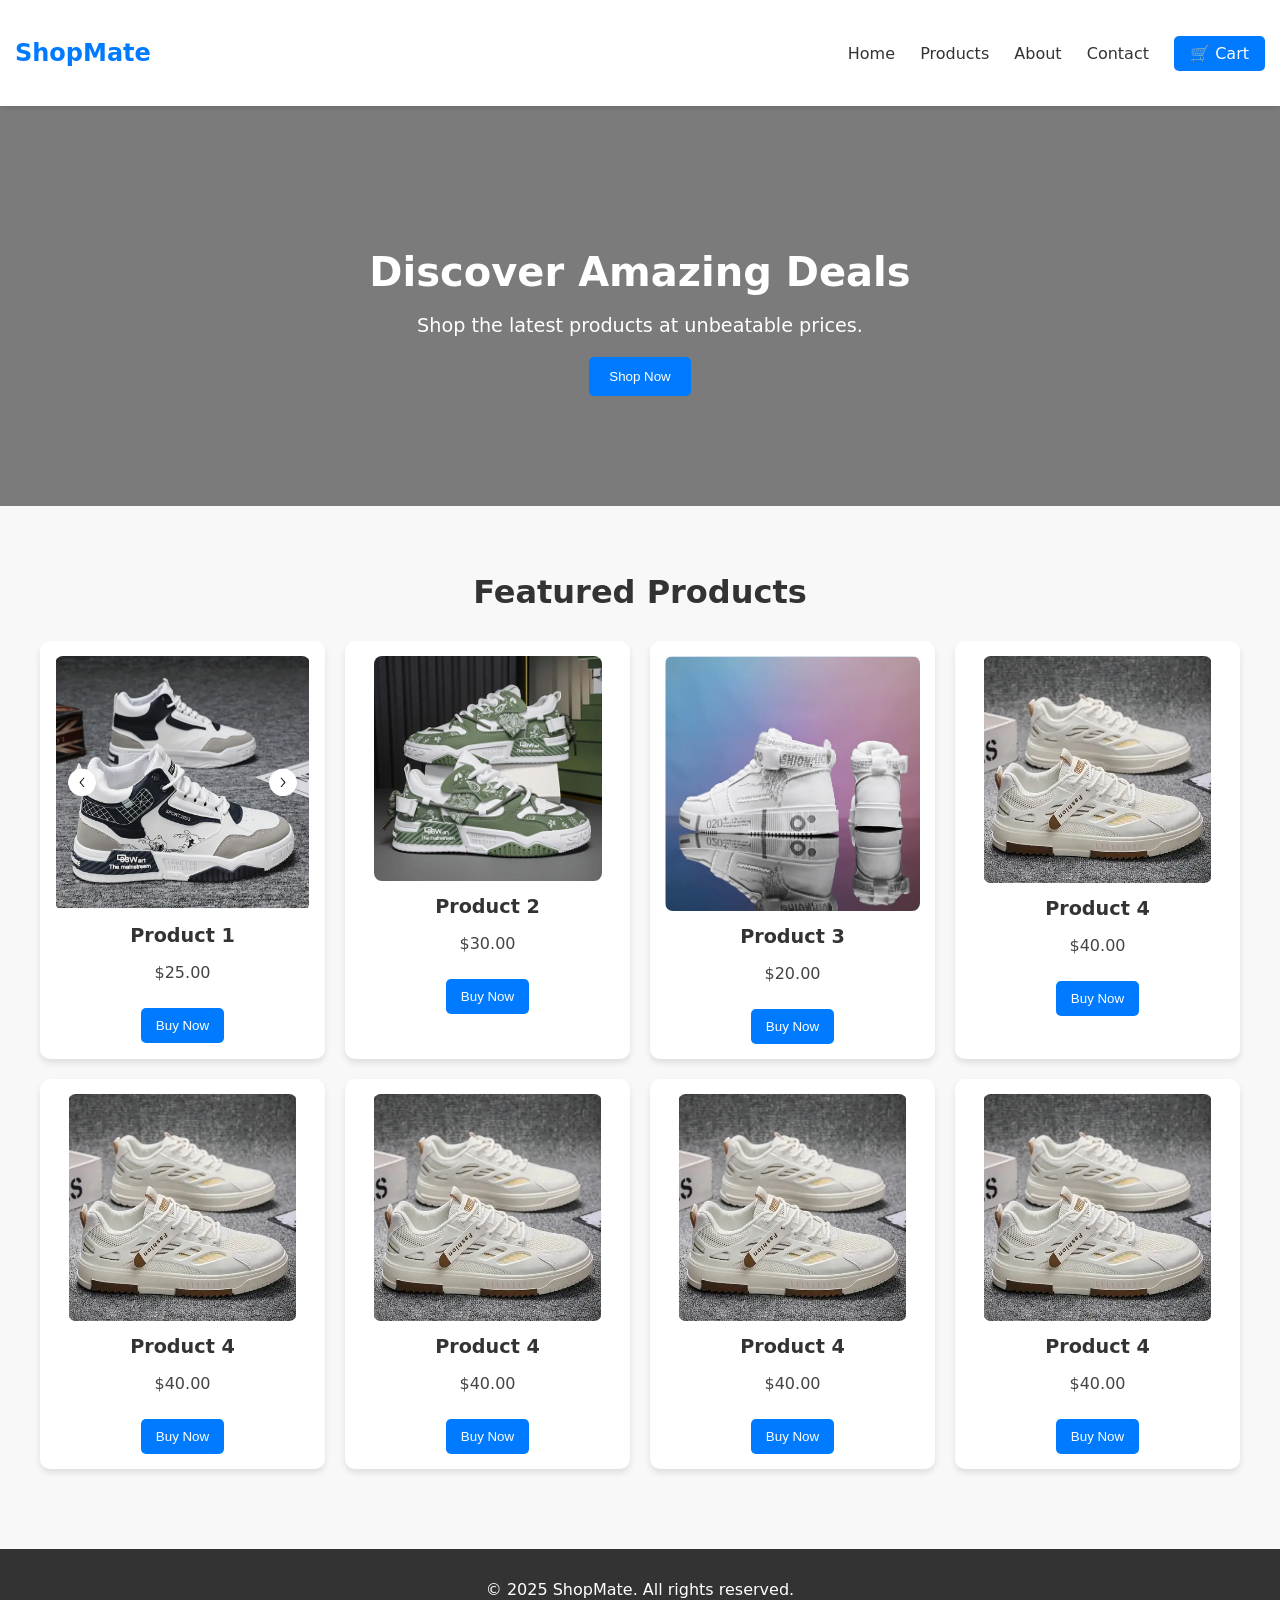
==== index.html @ 172feb5c "Rename home-page.html to index.html for GitHub Pages" ====
<!doctype html>
<html lang="en">
  <head>
    <meta charset="UTF-8" />
    <meta name="viewport" content="width=device-width, initial-scale=1.0" />
    <title>E-Commerce Landing Page</title>
    <link rel="stylesheet" href="style.css" />
  </head>

  <body>
    <!-- Header / Navigation -->
    <header class="header">
      <div class="logo">
        <p>ShopMate</p>
      </div>
      <nav class="nav">
        <a href="#">Home</a>
        <a href="#">Products</a>
        <a class="About" href="#">About</a>
        <a class="Contact" href="https/:mocovweb.com">Contact</a>
        <a href="#" class="cart">🛒 Cart</a>
      </nav>
    </header>

    <!-- Hero Section -->
    <section class="hero">
      <div class="hero-content">
        <h1>Discover Amazing Deals</h1>
        <p>Shop the latest products at unbeatable prices.</p>
        <button>Shop Now</button>
      </div>
    </section>

    <!-- Product Grid Section -->
    <section class="product-section">
      <h2>Featured Products</h2>
      <div class="product-grid">
        <div class="product-card">
          <img src="mgr-shoes.png" alt="Product 1" />
          <h3>Product 1</h3>
          <p>$25.00</p>
          <button>Buy Now</button>
        </div>

        <div class="product-card">
          <img src="Annotation 2025-09-14 112050.png" alt="Product 2" />
          <h3>Product 2</h3>
          <p>$30.00</p>
          <button>Buy Now</button>
        </div>

        <div class="product-card">
          <img src="Annotation 2025-09-14 112231.png" alt="Product 3" />
          <h3>Product 3</h3>
          <p>$20.00</p>
          <button>Buy Now</button>
        </div>

        <div class="product-card">
          <img src="Annotation 2025-09-14 112124.png" alt="Product 4" />
          <h3>Product 4</h3>
          <p>$40.00</p>
          <button>Buy Now</button>
        </div>

        <div class="product-card">
          <img src="Annotation 2025-09-14 112124.png" alt="Product 4" />
          <h3>Product 4</h3>
          <p>$40.00</p>
          <button>Buy Now</button>
        </div>
        <div class="product-card">
          <img src="Annotation 2025-09-14 112124.png" alt="Product 4" />
          <h3>Product 4</h3>
          <p>$40.00</p>
          <button>Buy Now</button>
        </div>
        <div class="product-card">
          <img src="Annotation 2025-09-14 112124.png" alt="Product 4" />
          <h3>Product 4</h3>
          <p>$40.00</p>
          <button>Buy Now</button>
        </div>
        <div class="product-card">
          <img src="Annotation 2025-09-14 112124.png" alt="Product 4" />
          <h3>Product 4</h3>
          <p>$40.00</p>
          <button>Buy Now</button>
        </div>
      </div>
    </section>

    <!-- Footer -->
    <footer class="footer">
      <p>&copy; 2025 ShopMate. All rights reserved.</p>
    </footer>
  </body>
</html>
---- style.css ----
/* General styles */
body {
  margin: 0;
  font-family:
    system-ui,
    -apple-system,
    BlinkMacSystemFont,
    "Segoe UI",
    Roboto,
    sans-serif;
  -webkit-font-smoothing: antialiased;
  -moz-osx-font-smoothing: grayscale;
  background: #f8f8f8;
  color: #333;
}

/* Header */
.header {
  display: flex;
  justify-content: space-between;
  align-items: center;
  background-color: #fff;
  padding: 15px;
  box-shadow: 0 2px 5px rgba(0, 0, 0, 0.1);
  position: sticky;
  top: 0;
  z-index: 10;
}

.logo p {
  font-size: 1.5rem;
  font-weight: bold;
  color: #007bff;
}

.nav a {
  text-decoration: none;
  margin-left: 20px;
  color: #333;
  /* font-weight: 400; */
  display: inline;
}

.nav a.cart {
  background: #007bff;
  color: #fff;
  padding: 0.5rem 1rem;
  border-radius: 5px;
}

.nav a:hover {
  color: #007bff;
}

/* Hero Section */

.hero {
  background: url("https://via.placeholder.com/1200x400") center/cover no-repeat;
  height: 400px;

  display: flex;
  align-items: center;
  justify-content: center;
  text-align: center;
  color: #fff;
  position: relative;
}

.hero::after {
  content: "";
  position: absolute;
  top: 0;
  left: 0;
  right: 0;
  bottom: 0;
  background: rgba(0, 0, 0, 0.5);
}

.hero-content {
  position: relative;
  z-index: 1;
}

.hero-content h1 {
  font-size: 2.5rem;
  margin-bottom: 10px;
}

.hero-content p {
  font-size: 1.2rem;
  margin-bottom: 20px;
}

.hero-content button {
  background: #007bff;
  color: #fff;
  border: none;
  padding: 12px 20px;
  border-radius: 5px;
  cursor: pointer;
}

.hero-content button:hover {
  background: #0056b3;
}

/* Product Section */
.product-section {
  padding: 40px 20px;
  max-width: 1200px;
  margin: 0 auto;
}

.product-section h2 {
  text-align: center;
  margin-bottom: 30px;
  font-size: 2rem;
}

.product-grid {
  display: grid;
  grid-template-columns: repeat(auto-fit, minmax(250px, 1fr));
  gap: 20px;
}

.product-card {
  background: #fff;
  padding: 15px;
  border-radius: 10px;
  text-align: center;
  box-shadow: 0 4px 6px rgba(0, 0, 0, 0.1);
  transition: transform 0.2s ease;
}

.product-card:hover {
  transform: translateY(-5px);
}

.product-card img {
  max-width: 100%;
  border-radius: 8px;
}

.product-card h3 {
  font-size: 1.2rem;
  margin: 10px 0 5px;
}

.product-card p {
  font-size: 1rem;
  color: #444;
}

.product-card button {
  background: #007bff;
  color: #fff;
  border: none;
  padding: 10px 15px;
  border-radius: 5px;
  cursor: pointer;
  margin-top: 10px;
}

.product-card button:hover {
  background: #0056b3;
}

/* Footer */
.footer {
  background: #333;
  color: #fff;
  text-align: center;
  padding: 15px;
  margin-top: 40px;
}

/* Responsive tweaks */
@media (max-width: 600px) {
  .hero-content h1 {
    font-size: 1.8rem;
  }

  .hero-content p {
    font-size: 1rem;
  }
}
@media (max-width: 420px) {
  .nav a.cart {
    display: none;
  }
}
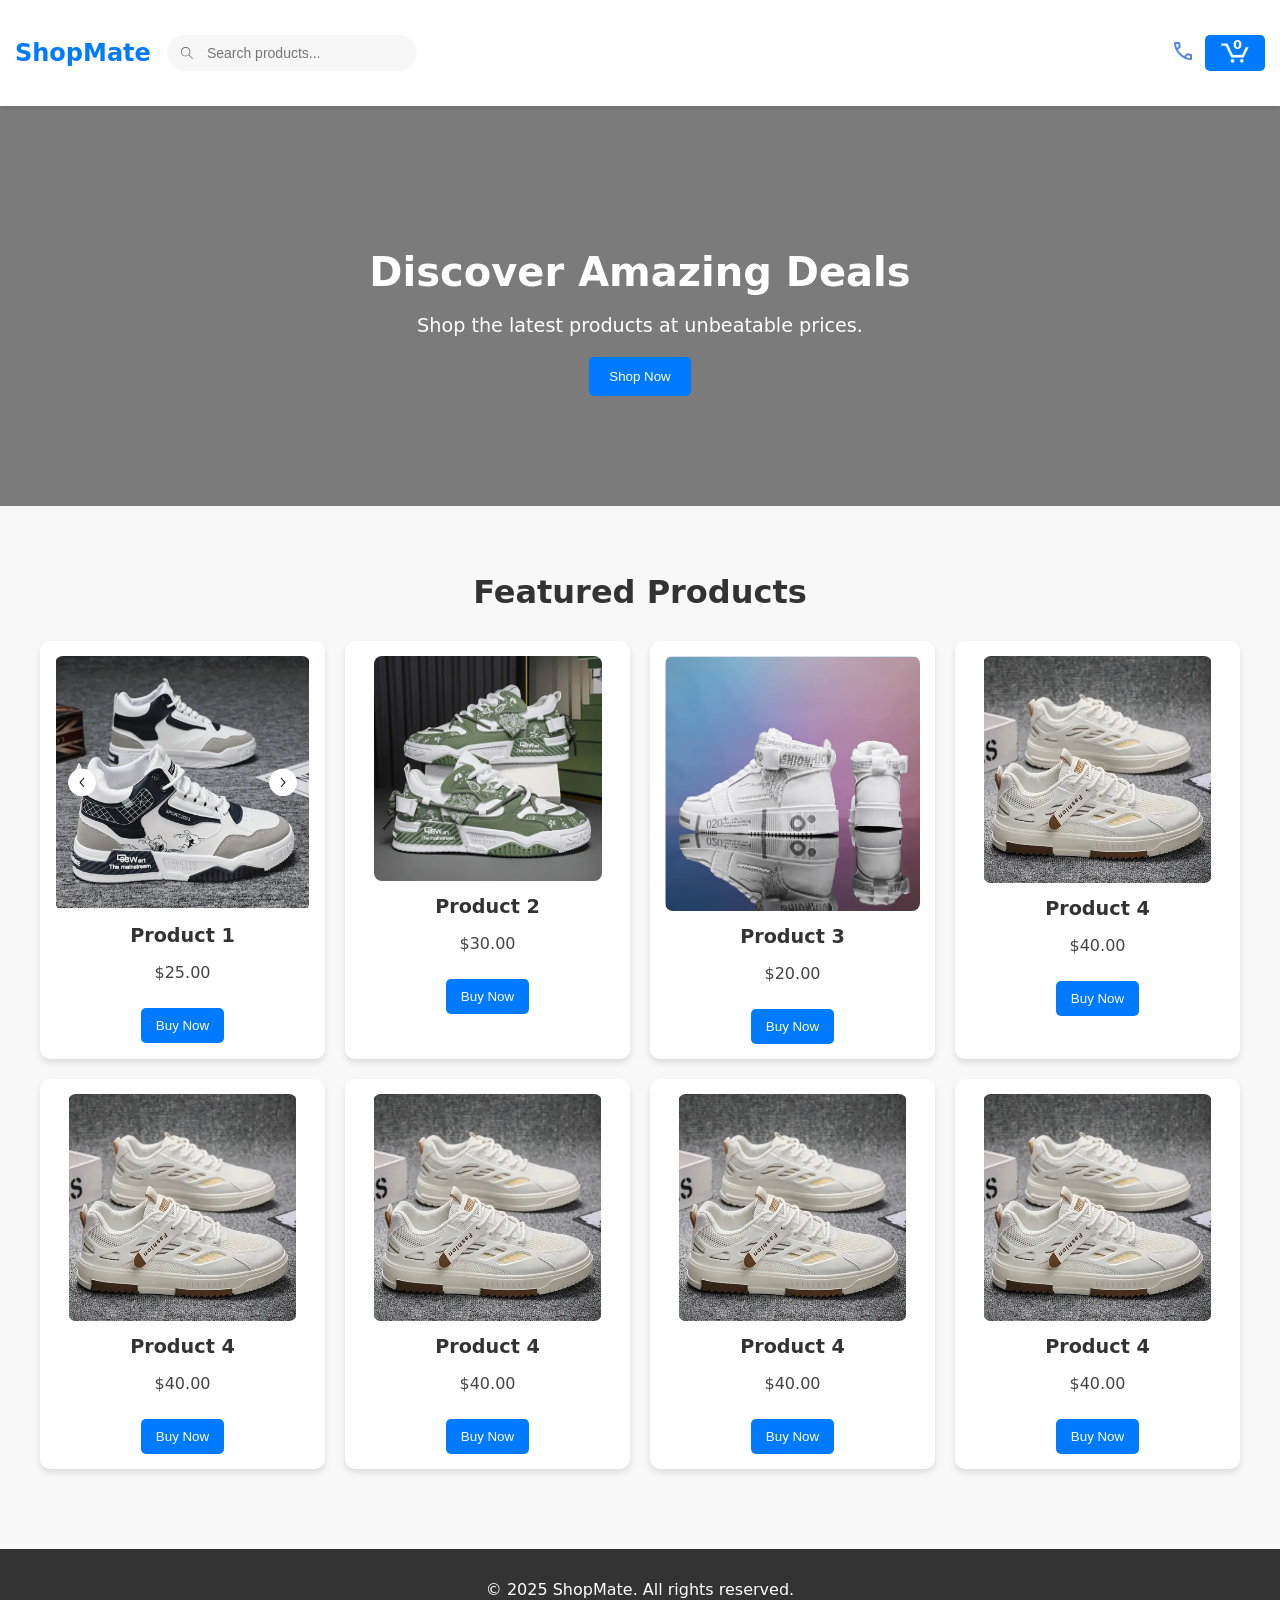
==== commit ca4c0369: "Redesign header with search, contact and cart actions" ====
--- a/index.html
+++ b/index.html
@@ -10,16 +10,30 @@
   <body>
     <!-- Header / Navigation -->
     <header class="header">
-      <div class="logo">
-        <p>ShopMate</p>
+      <div class="left-section">
+        <div class="logo">
+          <p>ShopMate</p>
+        </div>
+        <div class="search-box">
+          <img src="search.svg" alt="Search Icon" class="search-icon" />
+          <input
+            class="search-input"
+            type="text"
+            placeholder="Search products..."
+          />
+        </div>
       </div>
-      <nav class="nav">
-        <a href="#">Home</a>
-        <a href="#">Products</a>
-        <a class="About" href="#">About</a>
-        <a class="Contact" href="https/:mocovweb.com">Contact</a>
-        <a href="#" class="cart">🛒 Cart</a>
-      </nav>
+      <div class="right-section">
+        <nav class="header-nav-links">
+          <a class="contact-link"
+            ><img src="contact-icon.svg" alt="Contact"
+          /></a>
+          <a href="#" class="cart-link">
+            <span class="cart-quantity">0</span>
+            <img class="cart-icon" src="cart-icon.png" alt="Shopping cart" />
+          </a>
+        </nav>
+      </div>
     </header>
 
     <!-- Hero Section -->
--- a/style.css
+++ b/style.css
@@ -15,6 +15,7 @@
 }
 
 /* Header */
+
 .header {
   display: flex;
   justify-content: space-between;
@@ -26,6 +27,11 @@
   top: 0;
   z-index: 10;
 }
+.left-section {
+  display: flex;
+  align-items: center;
+  gap: 1rem;
+}
 
 .logo p {
   font-size: 1.5rem;
@@ -33,25 +39,69 @@
   color: #007bff;
 }
 
-.nav a {
+.search-box {
+  position: relative;
+  width: 250px;
+  background-color: rgb(247, 247, 247);
+  border-radius: 20px;
+  overflow: hidden;
+  /* padding-left: 15px; */
+}
+.search-icon {
+  width: 16px;
+  opacity: 0.6;
+  position: absolute;
+  top: 50%;
+  left: 12px;
+  transform: translateY(-50%);
+}
+.search-input {
+  background-color: transparent;
+  padding: 10px 12px 10px 40px;
+  border-radius: 16px;
+  border: none;
+  width: 100%;
+  font-size: 14px;
+  outline: none;
+}
+
+.right-section {
+  display: flex;
+  align-items: center;
+}
+.header-nav-links {
+  display: flex;
+  align-items: center;
+  gap: 10px;
+}
+.header-nav-links a {
   text-decoration: none;
-  margin-left: 20px;
-  color: #333;
-  /* font-weight: 400; */
-  display: inline;
-}
-
-.nav a.cart {
+}
+
+.cart-link {
+  display: flex;
+
+  align-items: center;
   background: #007bff;
   color: #fff;
   padding: 0.5rem 1rem;
   border-radius: 5px;
-}
-
-.nav a:hover {
-  color: #007bff;
-}
-
+  position: relative;
+}
+
+.cart-quantity {
+  color: white;
+  font-size: 13px;
+  font-weight: 700;
+  text-align: center;
+  position: absolute;
+  top: 2px;
+  left: 28px;
+}
+
+.cart-icon {
+  width: 28px;
+}
 /* Hero Section */
 
 .hero {
@@ -175,6 +225,18 @@
 }
 
 /* Responsive tweaks */
+
+@media (max-width: 768px) {
+  .search-box {
+    width: 40px;
+    height: 40px;
+    justify-content: center;
+  }
+  .search-input {
+    display: none;
+  }
+}
+
 @media (max-width: 600px) {
   .hero-content h1 {
     font-size: 1.8rem;
@@ -184,8 +246,9 @@
     font-size: 1rem;
   }
 }
-@media (max-width: 420px) {
-  .nav a.cart {
-    display: none;
-  }
-}
+@media (max-width: 400px) {
+  .product-grid {
+    grid-template-columns: 1fr 1fr;
+    gap: 0.5rem;
+  }
+}
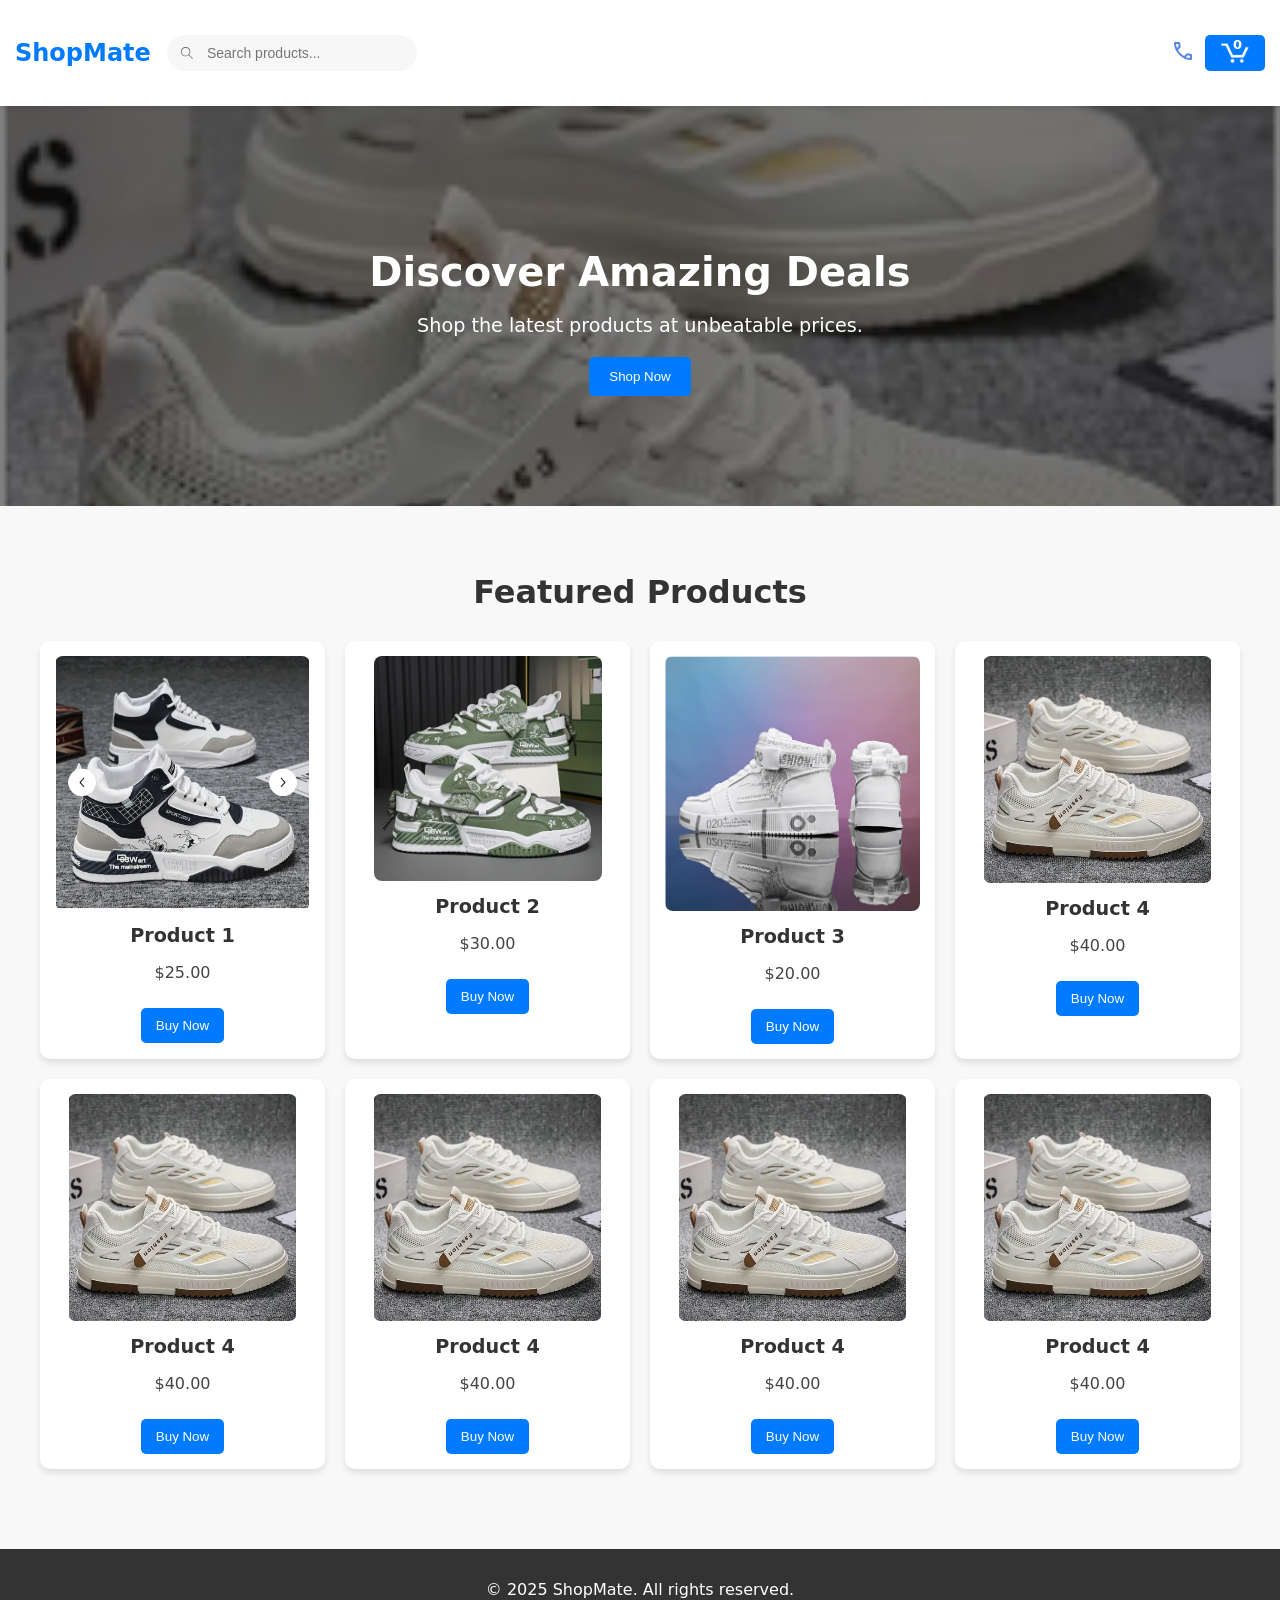
==== commit 97099eb4: "Add hero background image and replace generic button selector" ====
--- a/index.html
+++ b/index.html
@@ -41,7 +41,7 @@
       <div class="hero-content">
         <h1>Discover Amazing Deals</h1>
         <p>Shop the latest products at unbeatable prices.</p>
-        <button>Shop Now</button>
+        <button class="hero-btn">Shop Now</button>
       </div>
     </section>
 
--- a/style.css
+++ b/style.css
@@ -105,9 +105,8 @@
 /* Hero Section */
 
 .hero {
-  background: url("https://via.placeholder.com/1200x400") center/cover no-repeat;
+  background: url("./Annotation 2025-09-14 112124.png") center/cover no-repeat;
   height: 400px;
-
   display: flex;
   align-items: center;
   justify-content: center;
@@ -141,7 +140,7 @@
   margin-bottom: 20px;
 }
 
-.hero-content button {
+.hero-btn {
   background: #007bff;
   color: #fff;
   border: none;
@@ -150,7 +149,7 @@
   cursor: pointer;
 }
 
-.hero-content button:hover {
+.hero-btn:hover {
   background: #0056b3;
 }
 
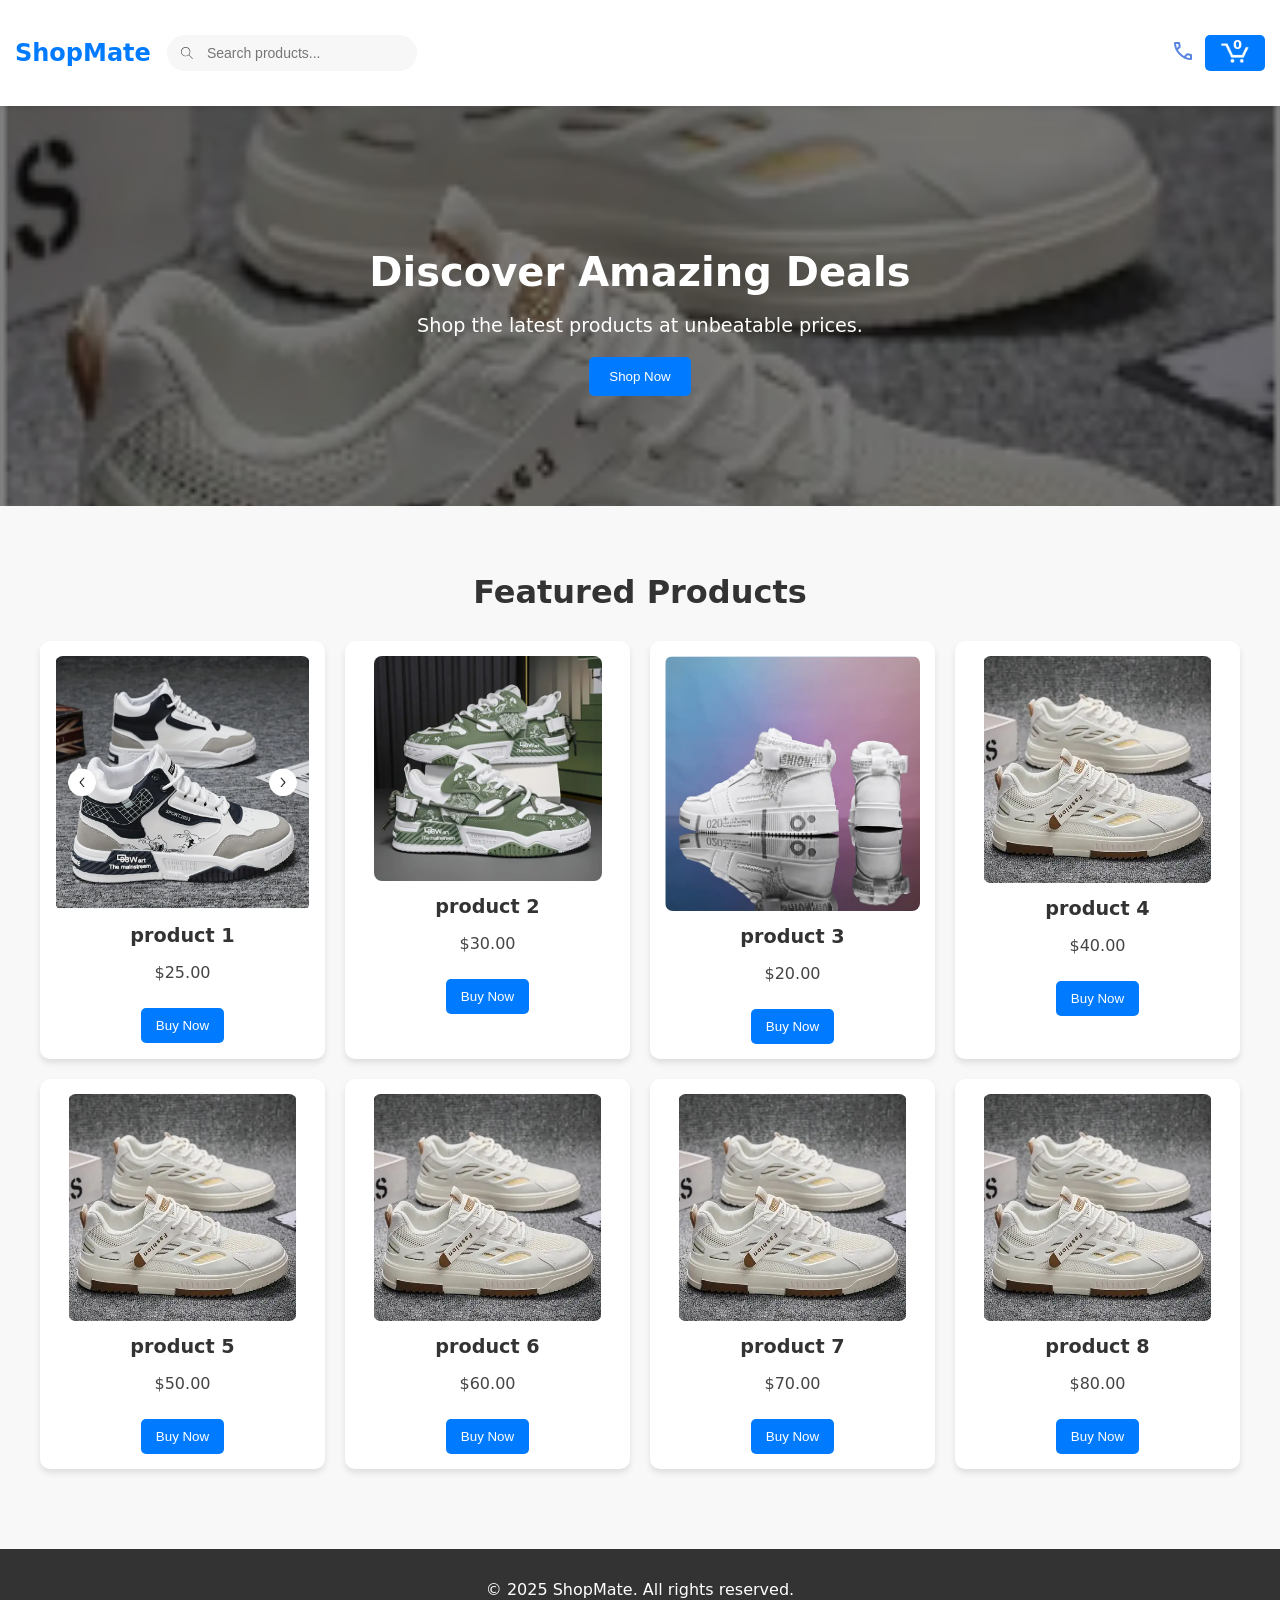
==== commit 890595ce: "Save product data and generate product card HTML with JavaScript" ====
--- a/index.html
+++ b/index.html
@@ -48,65 +48,13 @@
     <!-- Product Grid Section -->
     <section class="product-section">
       <h2>Featured Products</h2>
-      <div class="product-grid">
-        <div class="product-card">
-          <img src="mgr-shoes.png" alt="Product 1" />
-          <h3>Product 1</h3>
-          <p>$25.00</p>
-          <button>Buy Now</button>
-        </div>
-
-        <div class="product-card">
-          <img src="Annotation 2025-09-14 112050.png" alt="Product 2" />
-          <h3>Product 2</h3>
-          <p>$30.00</p>
-          <button>Buy Now</button>
-        </div>
-
-        <div class="product-card">
-          <img src="Annotation 2025-09-14 112231.png" alt="Product 3" />
-          <h3>Product 3</h3>
-          <p>$20.00</p>
-          <button>Buy Now</button>
-        </div>
-
-        <div class="product-card">
-          <img src="Annotation 2025-09-14 112124.png" alt="Product 4" />
-          <h3>Product 4</h3>
-          <p>$40.00</p>
-          <button>Buy Now</button>
-        </div>
-
-        <div class="product-card">
-          <img src="Annotation 2025-09-14 112124.png" alt="Product 4" />
-          <h3>Product 4</h3>
-          <p>$40.00</p>
-          <button>Buy Now</button>
-        </div>
-        <div class="product-card">
-          <img src="Annotation 2025-09-14 112124.png" alt="Product 4" />
-          <h3>Product 4</h3>
-          <p>$40.00</p>
-          <button>Buy Now</button>
-        </div>
-        <div class="product-card">
-          <img src="Annotation 2025-09-14 112124.png" alt="Product 4" />
-          <h3>Product 4</h3>
-          <p>$40.00</p>
-          <button>Buy Now</button>
-        </div>
-        <div class="product-card">
-          <img src="Annotation 2025-09-14 112124.png" alt="Product 4" />
-          <h3>Product 4</h3>
-          <p>$40.00</p>
-          <button>Buy Now</button>
-        </div>
-      </div>
+      <div class="product-grid"></div>
     </section>
 
     <!-- Footer -->
     <footer class="footer">
       <p>&copy; 2025 ShopMate. All rights reserved.</p>
     </footer>
+    <script src="./index.js"></script>
   </body>
 </html>
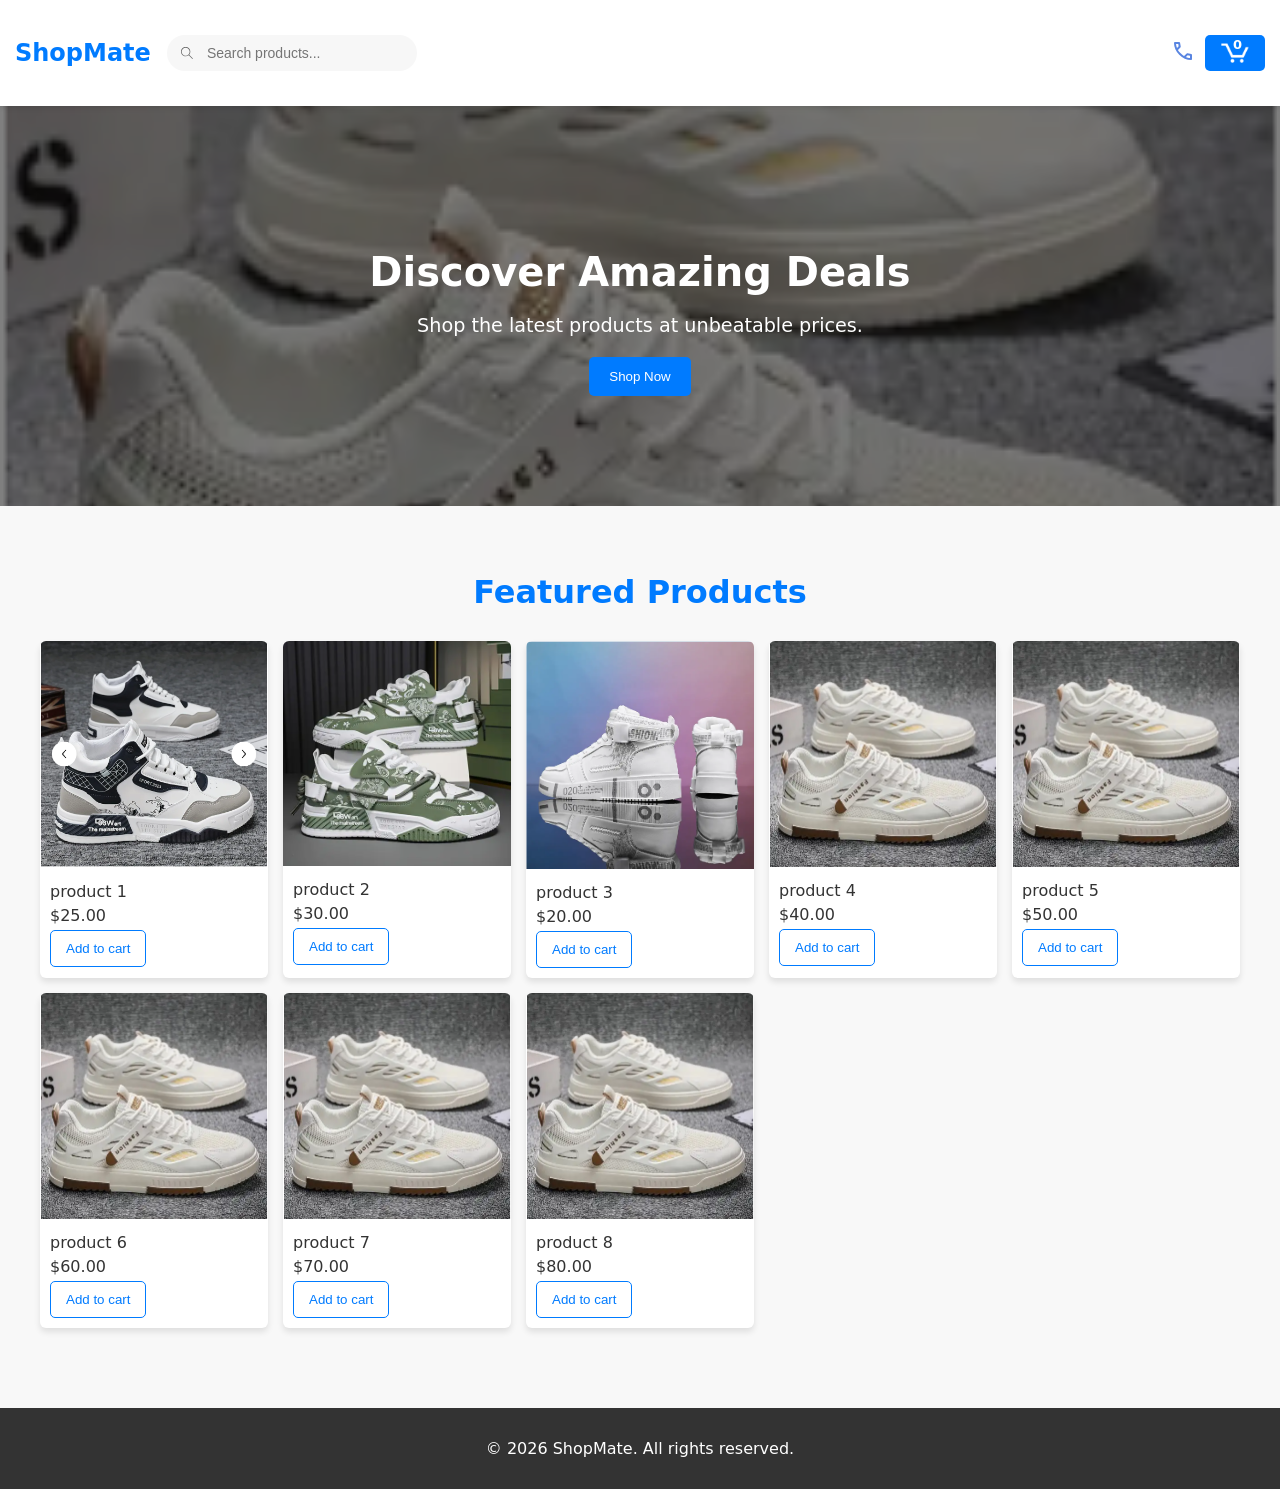
==== commit 3460a7b8: "Generate footer copyright year dynamically" ====
--- a/index.html
+++ b/index.html
@@ -53,7 +53,7 @@
 
     <!-- Footer -->
     <footer class="footer">
-      <p>&copy; 2025 ShopMate. All rights reserved.</p>
+      <p class="footer-copyright"></p>
     </footer>
     <script src="./index.js"></script>
   </body>
--- a/style.css
+++ b/style.css
@@ -12,6 +12,7 @@
   -moz-osx-font-smoothing: grayscale;
   background: #f8f8f8;
   color: #333;
+  scroll-behavior: smooth;
 }
 
 /* Header */
@@ -80,7 +81,6 @@
 
 .cart-link {
   display: flex;
-
   align-items: center;
   background: #007bff;
   color: #fff;
@@ -164,54 +164,52 @@
   text-align: center;
   margin-bottom: 30px;
   font-size: 2rem;
+  color: #007bff;
 }
 
 .product-grid {
   display: grid;
   grid-template-columns: repeat(auto-fit, minmax(250px, 1fr));
-  gap: 20px;
+  gap: 15px;
 }
 
 .product-card {
   background: #fff;
-  padding: 15px;
-  border-radius: 10px;
-  text-align: center;
+  border-radius: 6px;
   box-shadow: 0 4px 6px rgba(0, 0, 0, 0.1);
   transition: transform 0.2s ease;
 }
-
 .product-card:hover {
   transform: translateY(-5px);
 }
-
-.product-card img {
-  max-width: 100%;
-  border-radius: 8px;
-}
-
-.product-card h3 {
-  font-size: 1.2rem;
-  margin: 10px 0 5px;
-}
-
-.product-card p {
-  font-size: 1rem;
-  color: #444;
-}
-
-.product-card button {
-  background: #007bff;
-  color: #fff;
-  border: none;
+.product-image_wrapper {
+  width: 100%;
+}
+.product-image {
+  object-fit: cover;
+  width: 100%;
+  border-top-left-radius: 6px;
+  border-top-right-radius: 6px;
+}
+.product-details {
+  display: flex;
+  flex-direction: column;
+  gap: 5px;
+  padding: 10px;
+}
+.production-action_btn {
+  background: transparent;
+  color: #007bff;
+  border: 1px solid #007bff;
   padding: 10px 15px;
   border-radius: 5px;
   cursor: pointer;
-  margin-top: 10px;
-}
-
-.product-card button:hover {
+  outline: none;
+}
+
+.production-action_btn:hover {
   background: #0056b3;
+  color: white;
 }
 
 /* Footer */
@@ -224,6 +222,24 @@
 }
 
 /* Responsive tweaks */
+
+@media (max-width: 1365px) {
+  .product-grid {
+    grid-template-columns: repeat(5, 1fr);
+  }
+}
+
+@media (max-width: 1200px) {
+  .product-grid {
+    grid-template-columns: repeat(4, 1fr);
+  }
+}
+
+@media (max-width: 900px) {
+  .product-grid {
+    grid-template-columns: repeat(3, 1fr);
+  }
+}
 
 @media (max-width: 768px) {
   .search-box {
@@ -234,6 +250,9 @@
   .search-input {
     display: none;
   }
+  .product-card:hover {
+    transform: translateY(0);
+  }
 }
 
 @media (max-width: 600px) {
@@ -244,10 +263,14 @@
   .hero-content p {
     font-size: 1rem;
   }
+
+  .product-grid {
+    grid-template-columns: repeat(2, 1fr);
+    gap: 0.5rem;
+  }
 }
 @media (max-width: 400px) {
   .product-grid {
-    grid-template-columns: 1fr 1fr;
     gap: 0.5rem;
   }
 }
